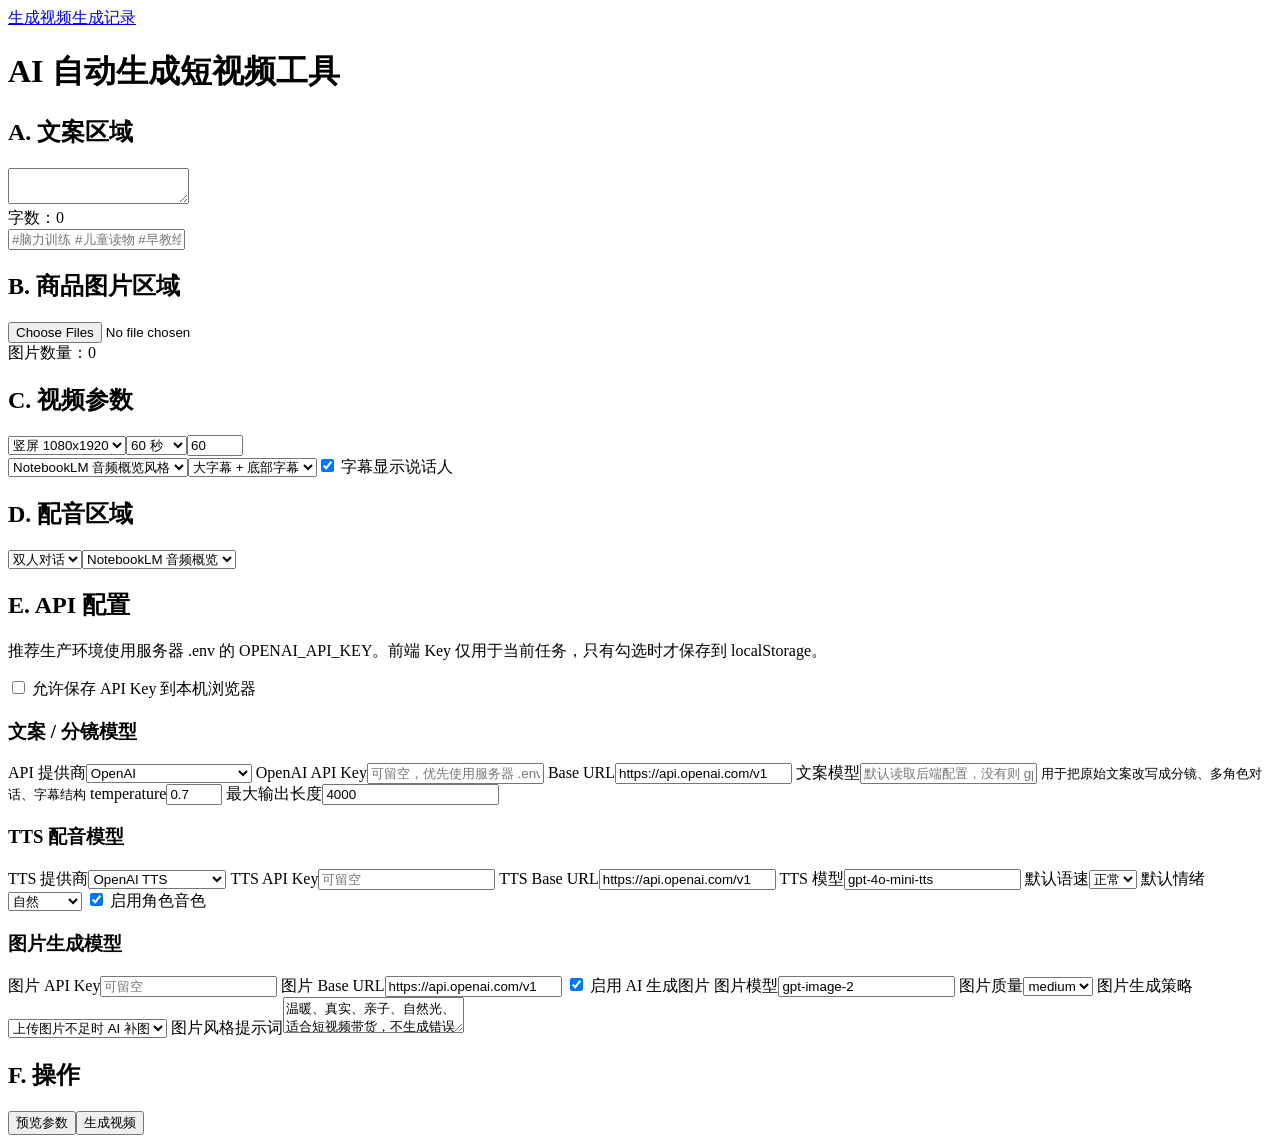
==== auto_video_web/static/index.html @ 7d1c77ca "feat: add mysql persistence and records page" ====
<!doctype html>
<html lang="zh-CN">
<head>
  <meta charset="UTF-8" />
  <meta name="viewport" content="width=device-width, initial-scale=1.0" />
  <title>AI 自动生成短视频工具</title>
  <link rel="stylesheet" href="/static/style.css" />
</head>
<body>
  <div class="container"><nav class="topnav"><a href="/" class="active">生成视频</a><a href="/records">生成记录</a></nav>
    <h1>AI 自动生成短视频工具</h1>
    <section><h2>A. 文案区域</h2><textarea id="scriptText"></textarea><div>字数：<span id="charCount">0</span></div><input id="hashtags" placeholder="#脑力训练 #儿童读物 #早教绘本" /></section>
    <section><h2>B. 商品图片区域</h2><input id="images" type="file" accept="image/*" multiple /><div>图片数量：<span id="imgCount">0</span></div><div id="previews" class="previews"></div></section>
    <section><h2>C. 视频参数</h2><div class="grid3"><select id="orientation"><option value="portrait">竖屏 1080x1920</option><option value="landscape">横屏 1920x1080</option></select><select id="durationMode"><option value="auto">自动</option><option value="15">15 秒</option><option value="30">30 秒</option><option value="45">45 秒</option><option value="60" selected>60 秒</option><option value="custom">自定义</option></select><input id="customDuration" type="number" min="5" max="300" value="60" /></div><select id="videoStyle"><option selected>NotebookLM 音频概览风格</option><option>知识科普</option></select><select id="subtitleMode"><option value="both" selected>大字幕 + 底部字幕</option><option value="bottom">只要底部字幕</option><option value="big">只要大字幕</option><option value="none">不要字幕</option></select><label><input id="showSpeakerName" type="checkbox" checked /> 字幕显示说话人</label></section>
    <section><h2>D. 配音区域</h2><div class="grid2"><select id="narrationMode"><option value="monologue">单人口播</option><option value="dialogue2" selected>双人对话</option><option value="dialogue3">三人对话</option><option value="dialogue4">四人对话</option></select><select id="dialogueStyle"><option selected>NotebookLM 音频概览</option><option>轻松聊天</option></select></div><div id="speakerConfigs" class="speaker-grid"></div></section>

    <section><h2>E. API 配置</h2>
      <p>推荐生产环境使用服务器 .env 的 OPENAI_API_KEY。前端 Key 仅用于当前任务，只有勾选时才保存到 localStorage。</p>
      <label><input id="saveLocal" type="checkbox" /> 允许保存 API Key 到本机浏览器</label>
      <div class="api-cards">
        <div class="card"><h3>文案 / 分镜模型</h3>
          <label>API 提供商<select id="scriptProvider"><option value="openai">OpenAI</option><option value="openai_compatible">自定义 OpenAI 兼容接口</option></select></label>
          <label>OpenAI API Key<input id="scriptApiKey" type="password" placeholder="可留空，优先使用服务器 .env 中的 OPENAI_API_KEY" /></label>
          <label>Base URL<input id="scriptBaseUrl" value="https://api.openai.com/v1" placeholder="OpenAI 或兼容接口地址" /></label>
          <label>文案模型<input id="scriptModel" placeholder="默认读取后端配置，没有则 gpt-5.5" /></label>
          <small>用于把原始文案改写成分镜、多角色对话、字幕结构</small>
          <label>temperature<input id="scriptTemperature" type="number" min="0" max="1.5" step="0.1" value="0.7" /></label>
          <label>最大输出长度<input id="scriptMaxTokens" type="number" value="4000" min="256" /></label>
        </div>
        <div class="card"><h3>TTS 配音模型</h3>
          <label>TTS 提供商<select id="ttsProvider"><option value="openai">OpenAI TTS</option><option value="edge_tts">Edge TTS 免费模式</option></select></label>
          <label>TTS API Key<input id="ttsApiKey" type="password" placeholder="可留空" /></label>
          <label>TTS Base URL<input id="ttsBaseUrl" value="https://api.openai.com/v1" placeholder="OpenAI 或兼容接口地址" /></label>
          <label>TTS 模型<input id="ttsModel" value="gpt-4o-mini-tts" placeholder="例如 gpt-4o-mini-tts" /></label>
          <label>默认语速<select id="ttsDefaultSpeed"><option>慢</option><option selected>正常</option><option>稍快</option></select></label>
          <label>默认情绪<select id="ttsDefaultEmotion"><option>平稳</option><option selected>自然</option><option>温柔</option><option>有感染力</option><option>活泼</option></select></label>
          <label><input id="enableSpeakerVoices" type="checkbox" checked /> 启用角色音色</label>
        </div>
        <div class="card"><h3>图片生成模型</h3>
          <label>图片 API Key<input id="imageApiKey" type="password" placeholder="可留空" /></label>
          <label>图片 Base URL<input id="imageBaseUrl" value="https://api.openai.com/v1" /></label>
          <label><input id="enableAiImage" type="checkbox" checked /> 启用 AI 生成图片</label>
          <label>图片模型<input id="imageModel" value="gpt-image-2" /></label>
          <label>图片质量<select id="imageQuality"><option>low</option><option selected>medium</option><option>high</option></select></label>
          <label>图片生成策略<select id="imageStrategy"><option value="uploaded_only">只使用上传图片</option><option value="ai_fill" selected>上传图片不足时 AI 补图</option><option value="ai_only">全部使用 AI 图片</option></select></label>
          <label>图片风格提示词<textarea id="imageStylePrompt">温暖、真实、亲子、自然光、适合短视频带货，不生成错误商品文字，不生成虚假品牌包装</textarea></label>
        </div>
      </div>
    </section>
    <section><h2>F. 操作</h2><button id="previewBtn">预览参数</button><button id="generateBtn">生成视频</button><pre id="preview"></pre><div id="taskStatus"></div><div id="videoWrap"></div><div id='afterSuccessActions'></div></section>
  </div>
  <script src="/static/app.js"></script>
</body>
</html>
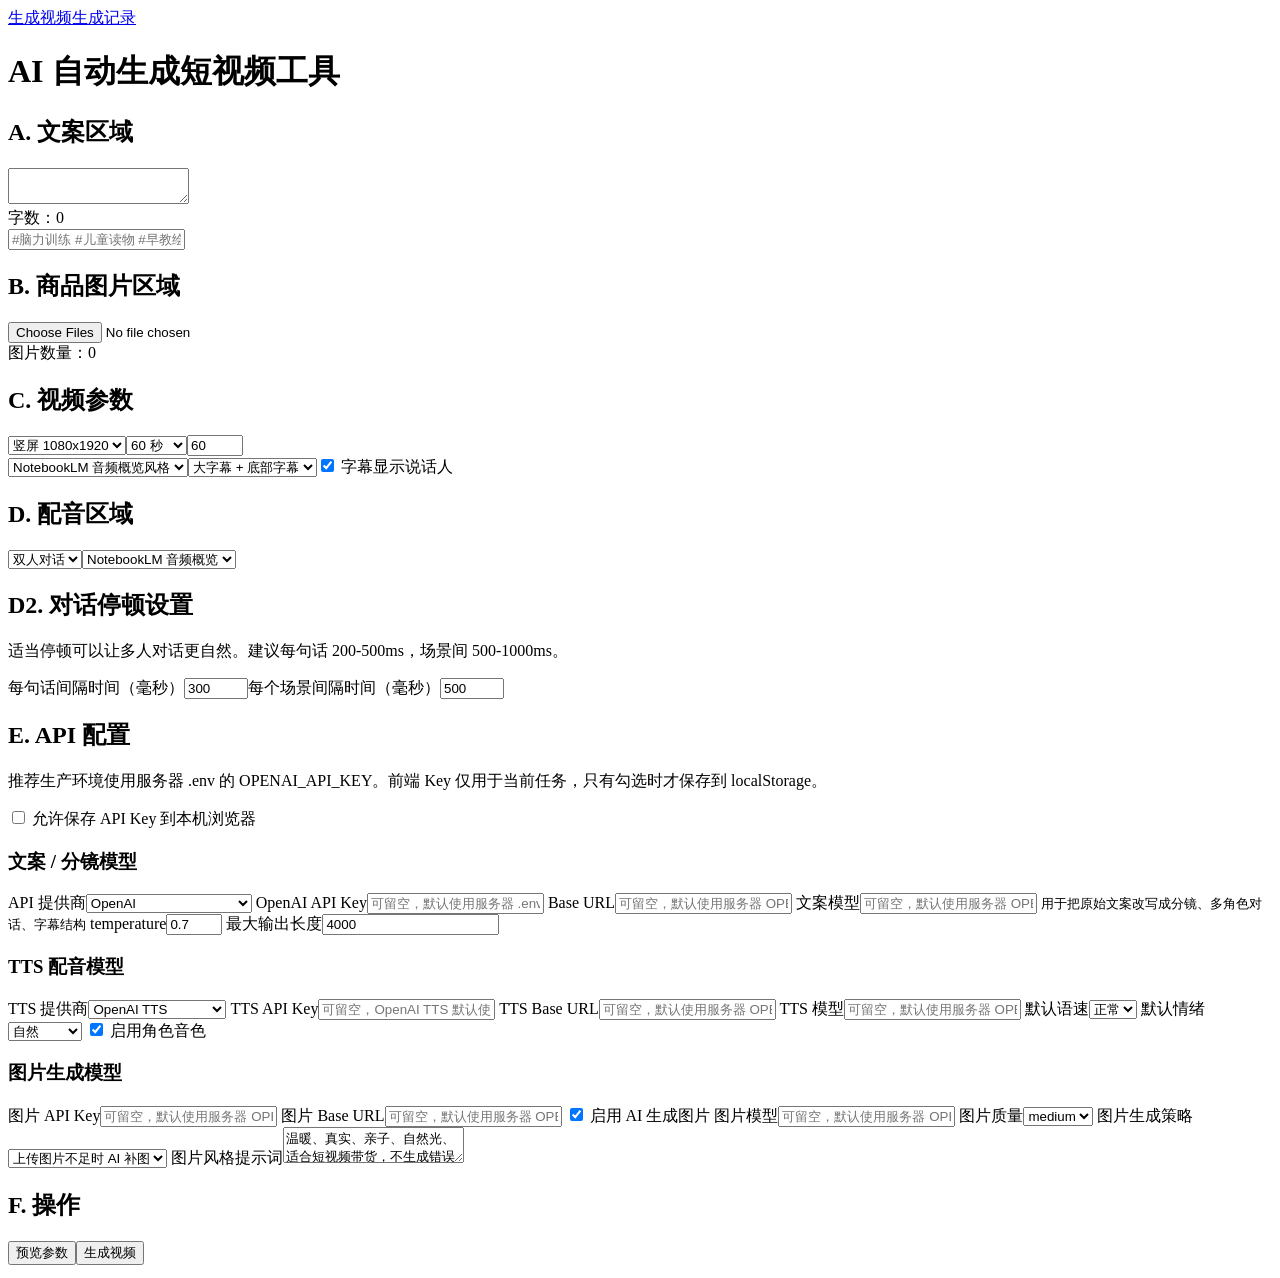
==== commit 8baed0f4: "优化NotebookLM对话衔接、可配置停顿与后端默认配置回退" ====
--- a/auto_video_web/static/index.html
+++ b/auto_video_web/static/index.html
@@ -13,6 +13,7 @@
     <section><h2>B. 商品图片区域</h2><input id="images" type="file" accept="image/*" multiple /><div>图片数量：<span id="imgCount">0</span></div><div id="previews" class="previews"></div></section>
     <section><h2>C. 视频参数</h2><div class="grid3"><select id="orientation"><option value="portrait">竖屏 1080x1920</option><option value="landscape">横屏 1920x1080</option></select><select id="durationMode"><option value="auto">自动</option><option value="15">15 秒</option><option value="30">30 秒</option><option value="45">45 秒</option><option value="60" selected>60 秒</option><option value="custom">自定义</option></select><input id="customDuration" type="number" min="5" max="300" value="60" /></div><select id="videoStyle"><option selected>NotebookLM 音频概览风格</option><option>知识科普</option></select><select id="subtitleMode"><option value="both" selected>大字幕 + 底部字幕</option><option value="bottom">只要底部字幕</option><option value="big">只要大字幕</option><option value="none">不要字幕</option></select><label><input id="showSpeakerName" type="checkbox" checked /> 字幕显示说话人</label></section>
     <section><h2>D. 配音区域</h2><div class="grid2"><select id="narrationMode"><option value="monologue">单人口播</option><option value="dialogue2" selected>双人对话</option><option value="dialogue3">三人对话</option><option value="dialogue4">四人对话</option></select><select id="dialogueStyle"><option selected>NotebookLM 音频概览</option><option>轻松聊天</option></select></div><div id="speakerConfigs" class="speaker-grid"></div></section>
+    <section><h2>D2. 对话停顿设置</h2><p>适当停顿可以让多人对话更自然。建议每句话 200-500ms，场景间 500-1000ms。</p><div class="grid2"><label>每句话间隔时间（毫秒）<input id="dialoguePauseMs" type="number" min="0" max="2000" step="100" value="300" /></label><label>每个场景间隔时间（毫秒）<input id="scenePauseMs" type="number" min="0" max="3000" step="100" value="500" /></label></div></section>
 
     <section><h2>E. API 配置</h2>
       <p>推荐生产环境使用服务器 .env 的 OPENAI_API_KEY。前端 Key 仅用于当前任务，只有勾选时才保存到 localStorage。</p>
@@ -20,27 +21,27 @@
       <div class="api-cards">
         <div class="card"><h3>文案 / 分镜模型</h3>
           <label>API 提供商<select id="scriptProvider"><option value="openai">OpenAI</option><option value="openai_compatible">自定义 OpenAI 兼容接口</option></select></label>
-          <label>OpenAI API Key<input id="scriptApiKey" type="password" placeholder="可留空，优先使用服务器 .env 中的 OPENAI_API_KEY" /></label>
-          <label>Base URL<input id="scriptBaseUrl" value="https://api.openai.com/v1" placeholder="OpenAI 或兼容接口地址" /></label>
-          <label>文案模型<input id="scriptModel" placeholder="默认读取后端配置，没有则 gpt-5.5" /></label>
+          <label>OpenAI API Key<input id="scriptApiKey" type="password" placeholder="可留空，默认使用服务器 .env 中的 OPENAI_API_KEY" /></label>
+          <label>Base URL<input id="scriptBaseUrl" value="" placeholder="可留空，默认使用服务器 OPENAI_BASE_URL" /></label>
+          <label>文案模型<input id="scriptModel" placeholder="可留空，默认使用服务器 OPENAI_SCRIPT_MODEL" /></label>
           <small>用于把原始文案改写成分镜、多角色对话、字幕结构</small>
           <label>temperature<input id="scriptTemperature" type="number" min="0" max="1.5" step="0.1" value="0.7" /></label>
           <label>最大输出长度<input id="scriptMaxTokens" type="number" value="4000" min="256" /></label>
         </div>
         <div class="card"><h3>TTS 配音模型</h3>
           <label>TTS 提供商<select id="ttsProvider"><option value="openai">OpenAI TTS</option><option value="edge_tts">Edge TTS 免费模式</option></select></label>
-          <label>TTS API Key<input id="ttsApiKey" type="password" placeholder="可留空" /></label>
-          <label>TTS Base URL<input id="ttsBaseUrl" value="https://api.openai.com/v1" placeholder="OpenAI 或兼容接口地址" /></label>
-          <label>TTS 模型<input id="ttsModel" value="gpt-4o-mini-tts" placeholder="例如 gpt-4o-mini-tts" /></label>
+          <label>TTS API Key<input id="ttsApiKey" type="password" placeholder="可留空，OpenAI TTS 默认使用服务器 OPENAI_API_KEY；Edge TTS 不需要 Key" /></label>
+          <label>TTS Base URL<input id="ttsBaseUrl" value="" placeholder="可留空，默认使用服务器 OPENAI_BASE_URL" /></label>
+          <label>TTS 模型<input id="ttsModel" value="" placeholder="可留空，默认使用服务器 OPENAI_TTS_MODEL" /></label>
           <label>默认语速<select id="ttsDefaultSpeed"><option>慢</option><option selected>正常</option><option>稍快</option></select></label>
           <label>默认情绪<select id="ttsDefaultEmotion"><option>平稳</option><option selected>自然</option><option>温柔</option><option>有感染力</option><option>活泼</option></select></label>
           <label><input id="enableSpeakerVoices" type="checkbox" checked /> 启用角色音色</label>
         </div>
         <div class="card"><h3>图片生成模型</h3>
-          <label>图片 API Key<input id="imageApiKey" type="password" placeholder="可留空" /></label>
-          <label>图片 Base URL<input id="imageBaseUrl" value="https://api.openai.com/v1" /></label>
+          <label>图片 API Key<input id="imageApiKey" type="password" placeholder="可留空，默认使用服务器 OPENAI_API_KEY" /></label>
+          <label>图片 Base URL<input id="imageBaseUrl" value="" placeholder="可留空，默认使用服务器 OPENAI_BASE_URL" /></label>
           <label><input id="enableAiImage" type="checkbox" checked /> 启用 AI 生成图片</label>
-          <label>图片模型<input id="imageModel" value="gpt-image-2" /></label>
+          <label>图片模型<input id="imageModel" value="" placeholder="可留空，默认使用服务器 OPENAI_IMAGE_MODEL" /></label>
           <label>图片质量<select id="imageQuality"><option>low</option><option selected>medium</option><option>high</option></select></label>
           <label>图片生成策略<select id="imageStrategy"><option value="uploaded_only">只使用上传图片</option><option value="ai_fill" selected>上传图片不足时 AI 补图</option><option value="ai_only">全部使用 AI 图片</option></select></label>
           <label>图片风格提示词<textarea id="imageStylePrompt">温暖、真实、亲子、自然光、适合短视频带货，不生成错误商品文字，不生成虚假品牌包装</textarea></label>
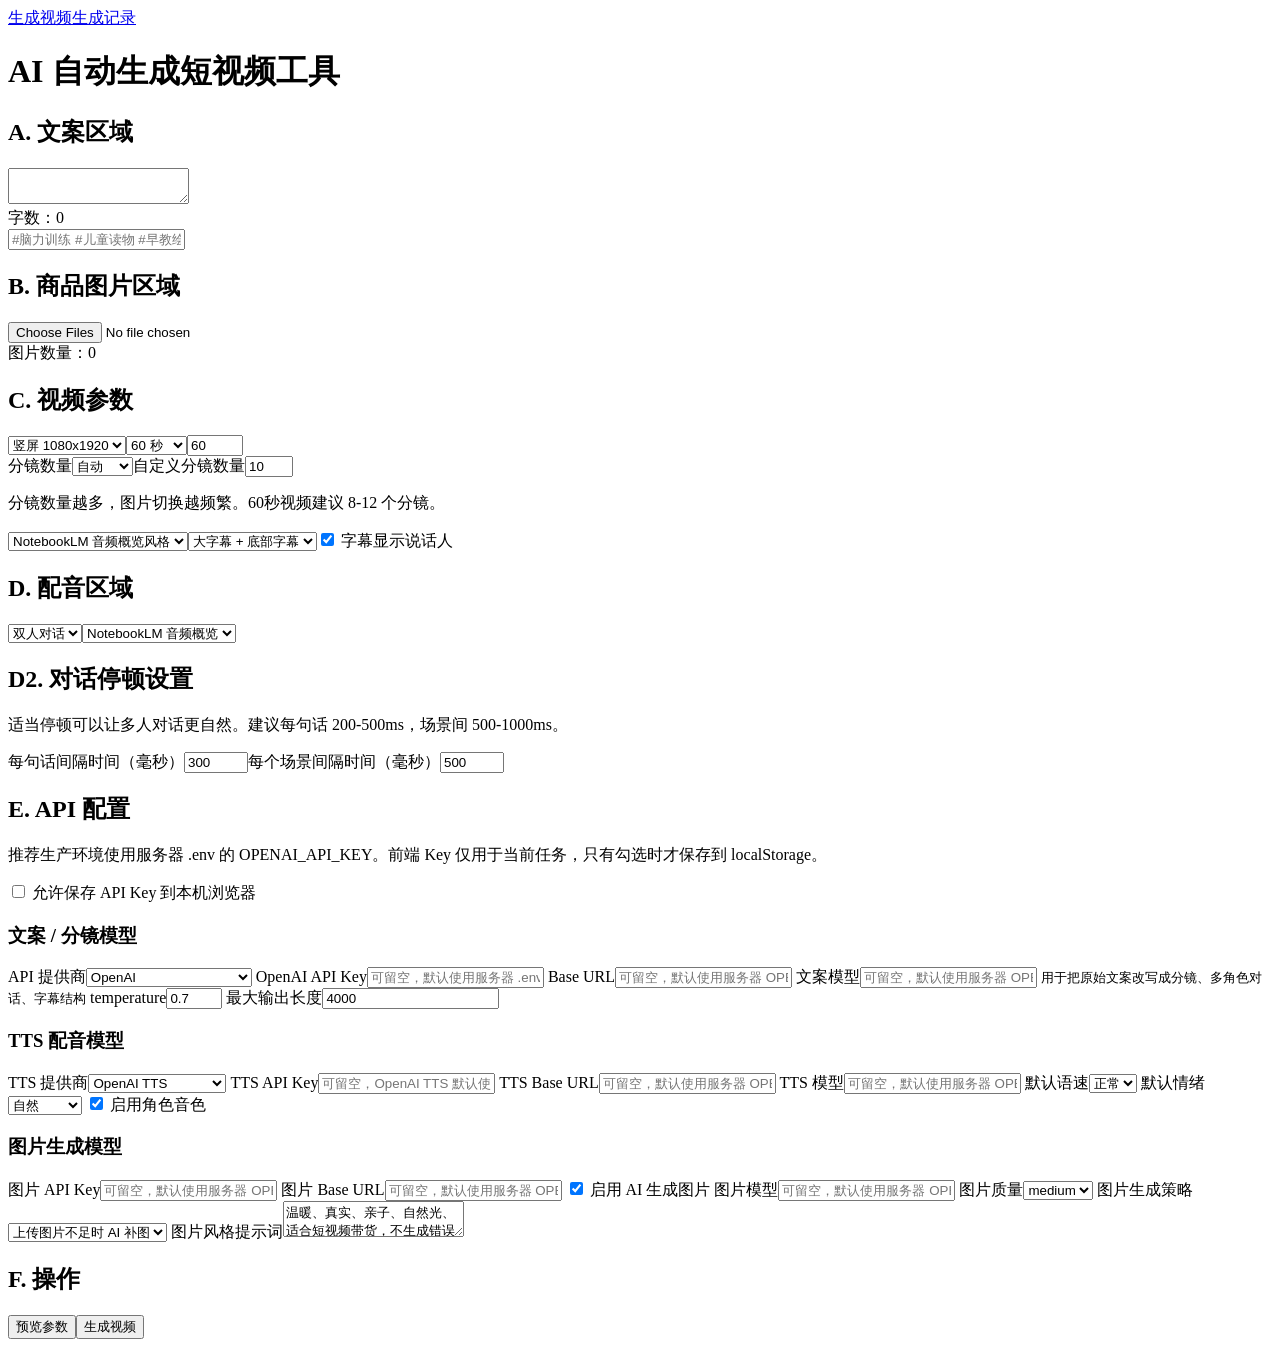
==== commit b117362e: "feat: improve scene density and subtitle font fallback" ====
--- a/auto_video_web/static/index.html
+++ b/auto_video_web/static/index.html
@@ -11,7 +11,7 @@
     <h1>AI 自动生成短视频工具</h1>
     <section><h2>A. 文案区域</h2><textarea id="scriptText"></textarea><div>字数：<span id="charCount">0</span></div><input id="hashtags" placeholder="#脑力训练 #儿童读物 #早教绘本" /></section>
     <section><h2>B. 商品图片区域</h2><input id="images" type="file" accept="image/*" multiple /><div>图片数量：<span id="imgCount">0</span></div><div id="previews" class="previews"></div></section>
-    <section><h2>C. 视频参数</h2><div class="grid3"><select id="orientation"><option value="portrait">竖屏 1080x1920</option><option value="landscape">横屏 1920x1080</option></select><select id="durationMode"><option value="auto">自动</option><option value="15">15 秒</option><option value="30">30 秒</option><option value="45">45 秒</option><option value="60" selected>60 秒</option><option value="custom">自定义</option></select><input id="customDuration" type="number" min="5" max="300" value="60" /></div><select id="videoStyle"><option selected>NotebookLM 音频概览风格</option><option>知识科普</option></select><select id="subtitleMode"><option value="both" selected>大字幕 + 底部字幕</option><option value="bottom">只要底部字幕</option><option value="big">只要大字幕</option><option value="none">不要字幕</option></select><label><input id="showSpeakerName" type="checkbox" checked /> 字幕显示说话人</label></section>
+    <section><h2>C. 视频参数</h2><div class="grid3"><select id="orientation"><option value="portrait">竖屏 1080x1920</option><option value="landscape">横屏 1920x1080</option></select><select id="durationMode"><option value="auto">自动</option><option value="15">15 秒</option><option value="30">30 秒</option><option value="45">45 秒</option><option value="60" selected>60 秒</option><option value="custom">自定义</option></select><input id="customDuration" type="number" min="5" max="300" value="60" /></div><div class="grid2"><label>分镜数量<select id="sceneCountMode"><option value="auto" selected>自动</option><option value="6">6</option><option value="8">8</option><option value="10">10</option><option value="12">12</option><option value="custom">自定义</option></select></label><label>自定义分镜数量<input id="customSceneCount" type="number" min="3" max="30" value="10" /></label></div><p>分镜数量越多，图片切换越频繁。60秒视频建议 8-12 个分镜。</p><select id="videoStyle"><option selected>NotebookLM 音频概览风格</option><option>知识科普</option></select><select id="subtitleMode"><option value="both" selected>大字幕 + 底部字幕</option><option value="bottom">只要底部字幕</option><option value="big">只要大字幕</option><option value="none">不要字幕</option></select><label><input id="showSpeakerName" type="checkbox" checked /> 字幕显示说话人</label></section>
     <section><h2>D. 配音区域</h2><div class="grid2"><select id="narrationMode"><option value="monologue">单人口播</option><option value="dialogue2" selected>双人对话</option><option value="dialogue3">三人对话</option><option value="dialogue4">四人对话</option></select><select id="dialogueStyle"><option selected>NotebookLM 音频概览</option><option>轻松聊天</option></select></div><div id="speakerConfigs" class="speaker-grid"></div></section>
     <section><h2>D2. 对话停顿设置</h2><p>适当停顿可以让多人对话更自然。建议每句话 200-500ms，场景间 500-1000ms。</p><div class="grid2"><label>每句话间隔时间（毫秒）<input id="dialoguePauseMs" type="number" min="0" max="2000" step="100" value="300" /></label><label>每个场景间隔时间（毫秒）<input id="scenePauseMs" type="number" min="0" max="3000" step="100" value="500" /></label></div></section>
 
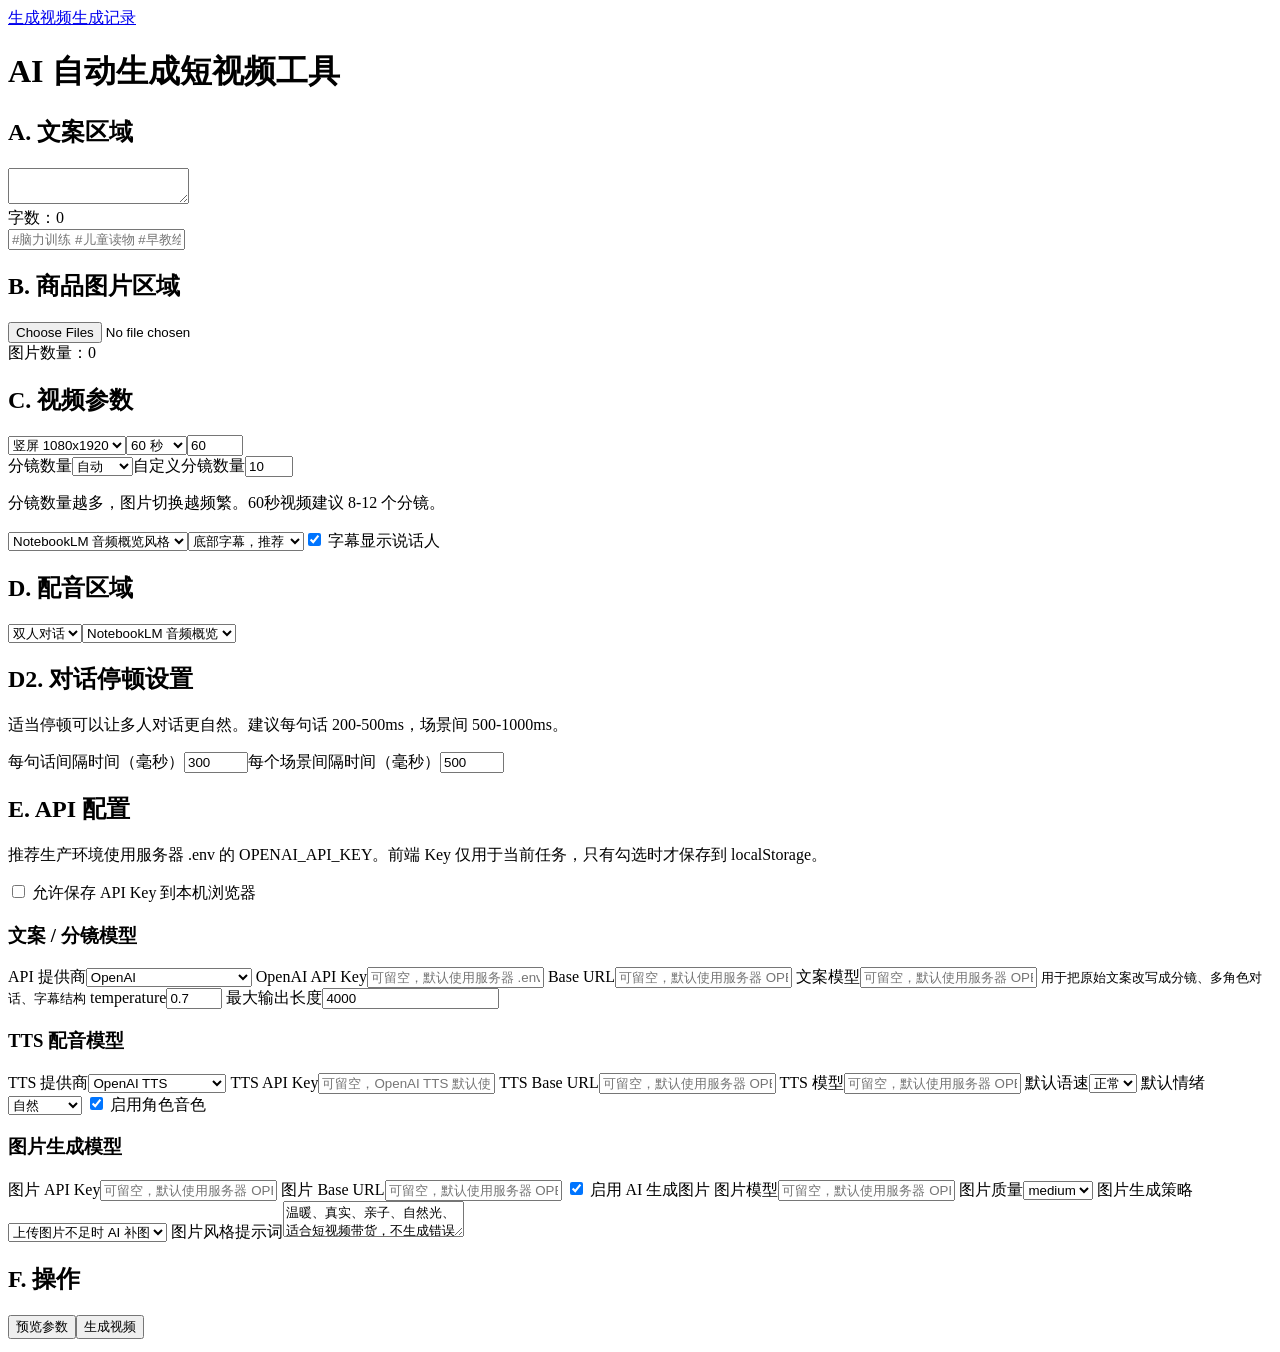
==== commit 4ef6a494: "Fix speaker voice mapping and subtitle mode defaults" ====
--- a/auto_video_web/static/index.html
+++ b/auto_video_web/static/index.html
@@ -11,7 +11,7 @@
     <h1>AI 自动生成短视频工具</h1>
     <section><h2>A. 文案区域</h2><textarea id="scriptText"></textarea><div>字数：<span id="charCount">0</span></div><input id="hashtags" placeholder="#脑力训练 #儿童读物 #早教绘本" /></section>
     <section><h2>B. 商品图片区域</h2><input id="images" type="file" accept="image/*" multiple /><div>图片数量：<span id="imgCount">0</span></div><div id="previews" class="previews"></div></section>
-    <section><h2>C. 视频参数</h2><div class="grid3"><select id="orientation"><option value="portrait">竖屏 1080x1920</option><option value="landscape">横屏 1920x1080</option></select><select id="durationMode"><option value="auto">自动</option><option value="15">15 秒</option><option value="30">30 秒</option><option value="45">45 秒</option><option value="60" selected>60 秒</option><option value="custom">自定义</option></select><input id="customDuration" type="number" min="5" max="300" value="60" /></div><div class="grid2"><label>分镜数量<select id="sceneCountMode"><option value="auto" selected>自动</option><option value="6">6</option><option value="8">8</option><option value="10">10</option><option value="12">12</option><option value="custom">自定义</option></select></label><label>自定义分镜数量<input id="customSceneCount" type="number" min="3" max="30" value="10" /></label></div><p>分镜数量越多，图片切换越频繁。60秒视频建议 8-12 个分镜。</p><select id="videoStyle"><option selected>NotebookLM 音频概览风格</option><option>知识科普</option></select><select id="subtitleMode"><option value="both" selected>大字幕 + 底部字幕</option><option value="bottom">只要底部字幕</option><option value="big">只要大字幕</option><option value="none">不要字幕</option></select><label><input id="showSpeakerName" type="checkbox" checked /> 字幕显示说话人</label></section>
+    <section><h2>C. 视频参数</h2><div class="grid3"><select id="orientation"><option value="portrait">竖屏 1080x1920</option><option value="landscape">横屏 1920x1080</option></select><select id="durationMode"><option value="auto">自动</option><option value="15">15 秒</option><option value="30">30 秒</option><option value="45">45 秒</option><option value="60" selected>60 秒</option><option value="custom">自定义</option></select><input id="customDuration" type="number" min="5" max="300" value="60" /></div><div class="grid2"><label>分镜数量<select id="sceneCountMode"><option value="auto" selected>自动</option><option value="6">6</option><option value="8">8</option><option value="10">10</option><option value="12">12</option><option value="custom">自定义</option></select></label><label>自定义分镜数量<input id="customSceneCount" type="number" min="3" max="30" value="10" /></label></div><p>分镜数量越多，图片切换越频繁。60秒视频建议 8-12 个分镜。</p><select id="videoStyle"><option selected>NotebookLM 音频概览风格</option><option>知识科普</option></select><select id="subtitleMode"><option value="bottom" selected>底部字幕，推荐</option><option value="none">无字幕</option><option value="big">画面大字</option><option value="both">大字 + 底部字幕</option></select><label><input id="showSpeakerName" type="checkbox" checked /> 字幕显示说话人</label></section>
     <section><h2>D. 配音区域</h2><div class="grid2"><select id="narrationMode"><option value="monologue">单人口播</option><option value="dialogue2" selected>双人对话</option><option value="dialogue3">三人对话</option><option value="dialogue4">四人对话</option></select><select id="dialogueStyle"><option selected>NotebookLM 音频概览</option><option>轻松聊天</option></select></div><div id="speakerConfigs" class="speaker-grid"></div></section>
     <section><h2>D2. 对话停顿设置</h2><p>适当停顿可以让多人对话更自然。建议每句话 200-500ms，场景间 500-1000ms。</p><div class="grid2"><label>每句话间隔时间（毫秒）<input id="dialoguePauseMs" type="number" min="0" max="2000" step="100" value="300" /></label><label>每个场景间隔时间（毫秒）<input id="scenePauseMs" type="number" min="0" max="3000" step="100" value="500" /></label></div></section>
 
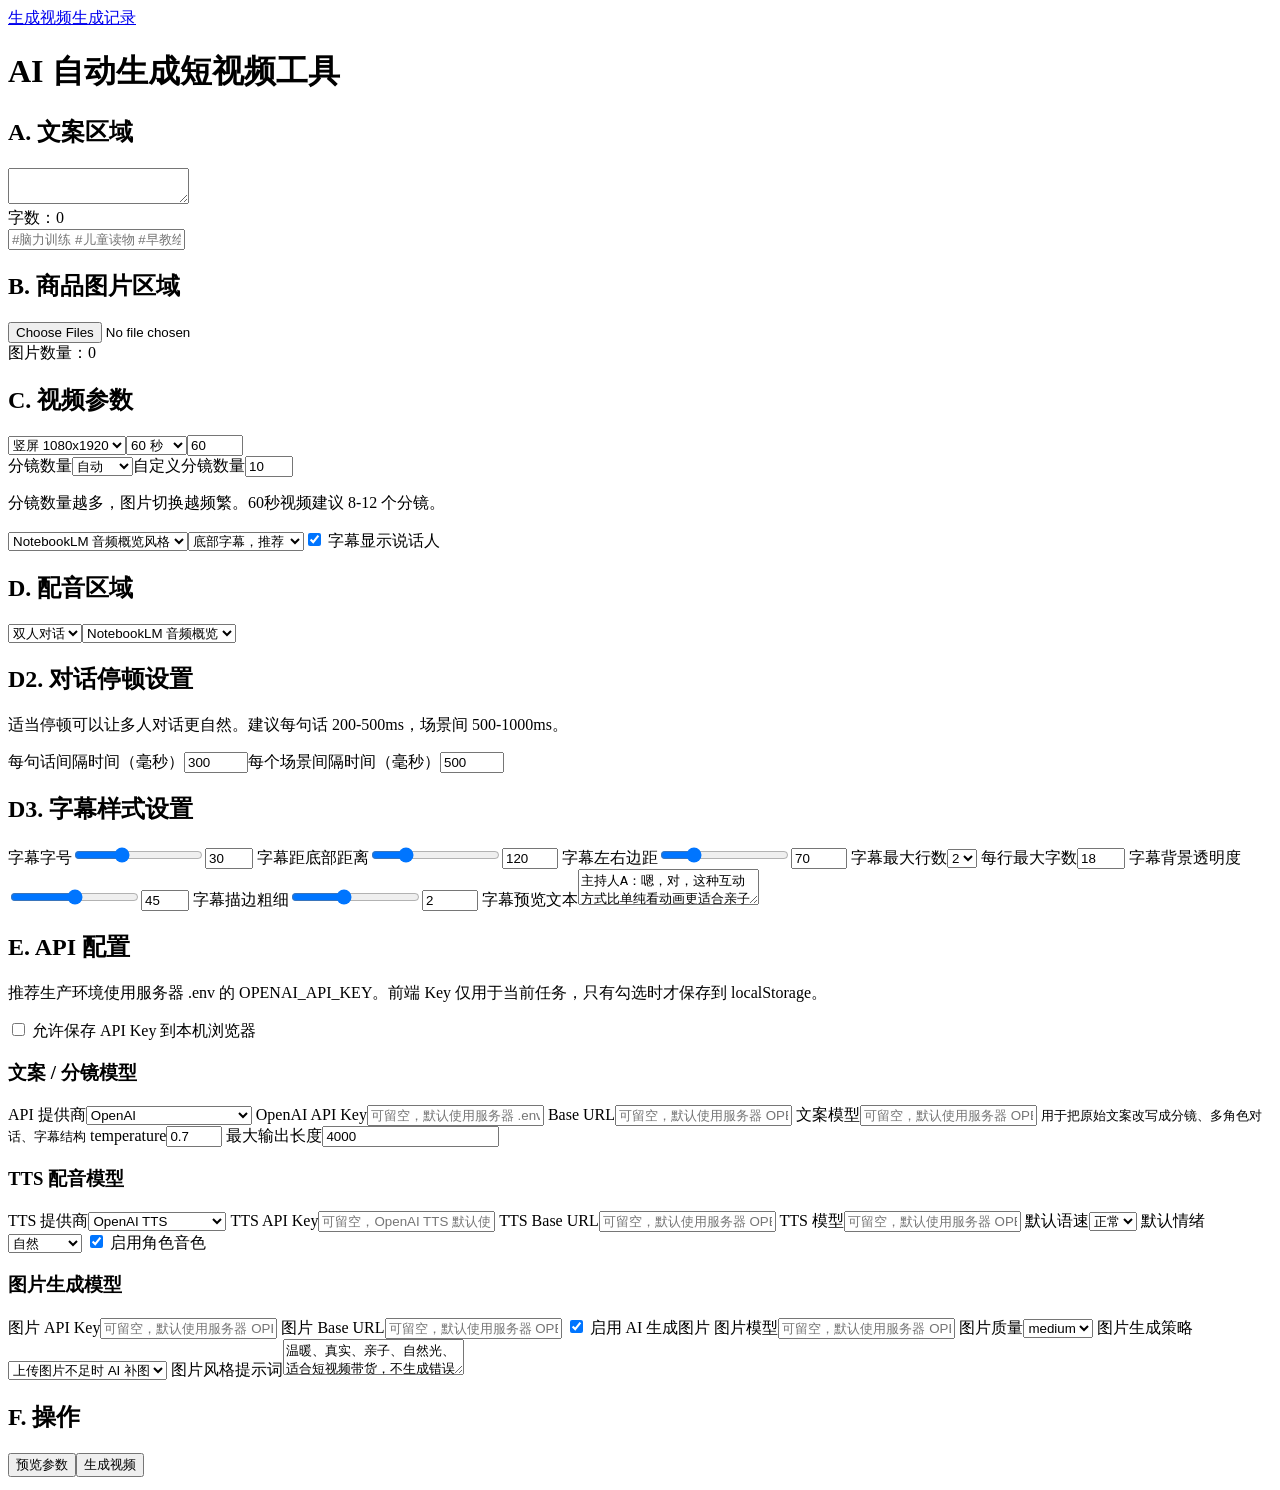
==== commit d8794595: "优化对话流与字幕样式可视化及持久化设置" ====
--- a/auto_video_web/static/index.html
+++ b/auto_video_web/static/index.html
@@ -14,6 +14,18 @@
     <section><h2>C. 视频参数</h2><div class="grid3"><select id="orientation"><option value="portrait">竖屏 1080x1920</option><option value="landscape">横屏 1920x1080</option></select><select id="durationMode"><option value="auto">自动</option><option value="15">15 秒</option><option value="30">30 秒</option><option value="45">45 秒</option><option value="60" selected>60 秒</option><option value="custom">自定义</option></select><input id="customDuration" type="number" min="5" max="300" value="60" /></div><div class="grid2"><label>分镜数量<select id="sceneCountMode"><option value="auto" selected>自动</option><option value="6">6</option><option value="8">8</option><option value="10">10</option><option value="12">12</option><option value="custom">自定义</option></select></label><label>自定义分镜数量<input id="customSceneCount" type="number" min="3" max="30" value="10" /></label></div><p>分镜数量越多，图片切换越频繁。60秒视频建议 8-12 个分镜。</p><select id="videoStyle"><option selected>NotebookLM 音频概览风格</option><option>知识科普</option></select><select id="subtitleMode"><option value="bottom" selected>底部字幕，推荐</option><option value="none">无字幕</option><option value="big">画面大字</option><option value="both">大字 + 底部字幕</option></select><label><input id="showSpeakerName" type="checkbox" checked /> 字幕显示说话人</label></section>
     <section><h2>D. 配音区域</h2><div class="grid2"><select id="narrationMode"><option value="monologue">单人口播</option><option value="dialogue2" selected>双人对话</option><option value="dialogue3">三人对话</option><option value="dialogue4">四人对话</option></select><select id="dialogueStyle"><option selected>NotebookLM 音频概览</option><option>轻松聊天</option></select></div><div id="speakerConfigs" class="speaker-grid"></div></section>
     <section><h2>D2. 对话停顿设置</h2><p>适当停顿可以让多人对话更自然。建议每句话 200-500ms，场景间 500-1000ms。</p><div class="grid2"><label>每句话间隔时间（毫秒）<input id="dialoguePauseMs" type="number" min="0" max="2000" step="100" value="300" /></label><label>每个场景间隔时间（毫秒）<input id="scenePauseMs" type="number" min="0" max="3000" step="100" value="500" /></label></div></section>
+
+    
+    <section><h2>D3. 字幕样式设置</h2><div class="grid2">
+      <label>字幕字号<input id="subtitleFontSize" type="range" min="18" max="52" step="1" value="30" /><input id="subtitleFontSizeNum" type="number" min="18" max="52" step="1" value="30" /></label>
+      <label>字幕距底部距离<input id="subtitleMarginBottom" type="range" min="30" max="400" step="5" value="120" /><input id="subtitleMarginBottomNum" type="number" min="30" max="400" step="5" value="120" /></label>
+      <label>字幕左右边距<input id="subtitleMarginX" type="range" min="20" max="240" step="5" value="70" /><input id="subtitleMarginXNum" type="number" min="20" max="240" step="5" value="70" /></label>
+      <label>字幕最大行数<select id="subtitleMaxLines"><option>1</option><option selected>2</option><option>3</option></select></label>
+      <label>每行最大字数<input id="subtitleMaxCharsPerLine" type="number" min="8" max="40" value="18" /></label>
+      <label>字幕背景透明度<input id="subtitleBgOpacity" type="range" min="0" max="90" step="5" value="45" /><input id="subtitleBgOpacityNum" type="number" min="0" max="90" step="5" value="45" /></label>
+      <label>字幕描边粗细<input id="subtitleOutline" type="range" min="0" max="5" step="0.5" value="2" /><input id="subtitleOutlineNum" type="number" min="0" max="5" step="0.5" value="2" /></label>
+      <label>字幕预览文本<textarea id="subtitlePreviewText">主持人A：嗯，对，这种互动方式比单纯看动画更适合亲子陪伴。</textarea></label>
+    </div><div id="subtitlePreviewBox" class="subtitle-preview"><div id="subtitlePreviewTextRender"></div></div></section>
 
     <section><h2>E. API 配置</h2>
       <p>推荐生产环境使用服务器 .env 的 OPENAI_API_KEY。前端 Key 仅用于当前任务，只有勾选时才保存到 localStorage。</p>
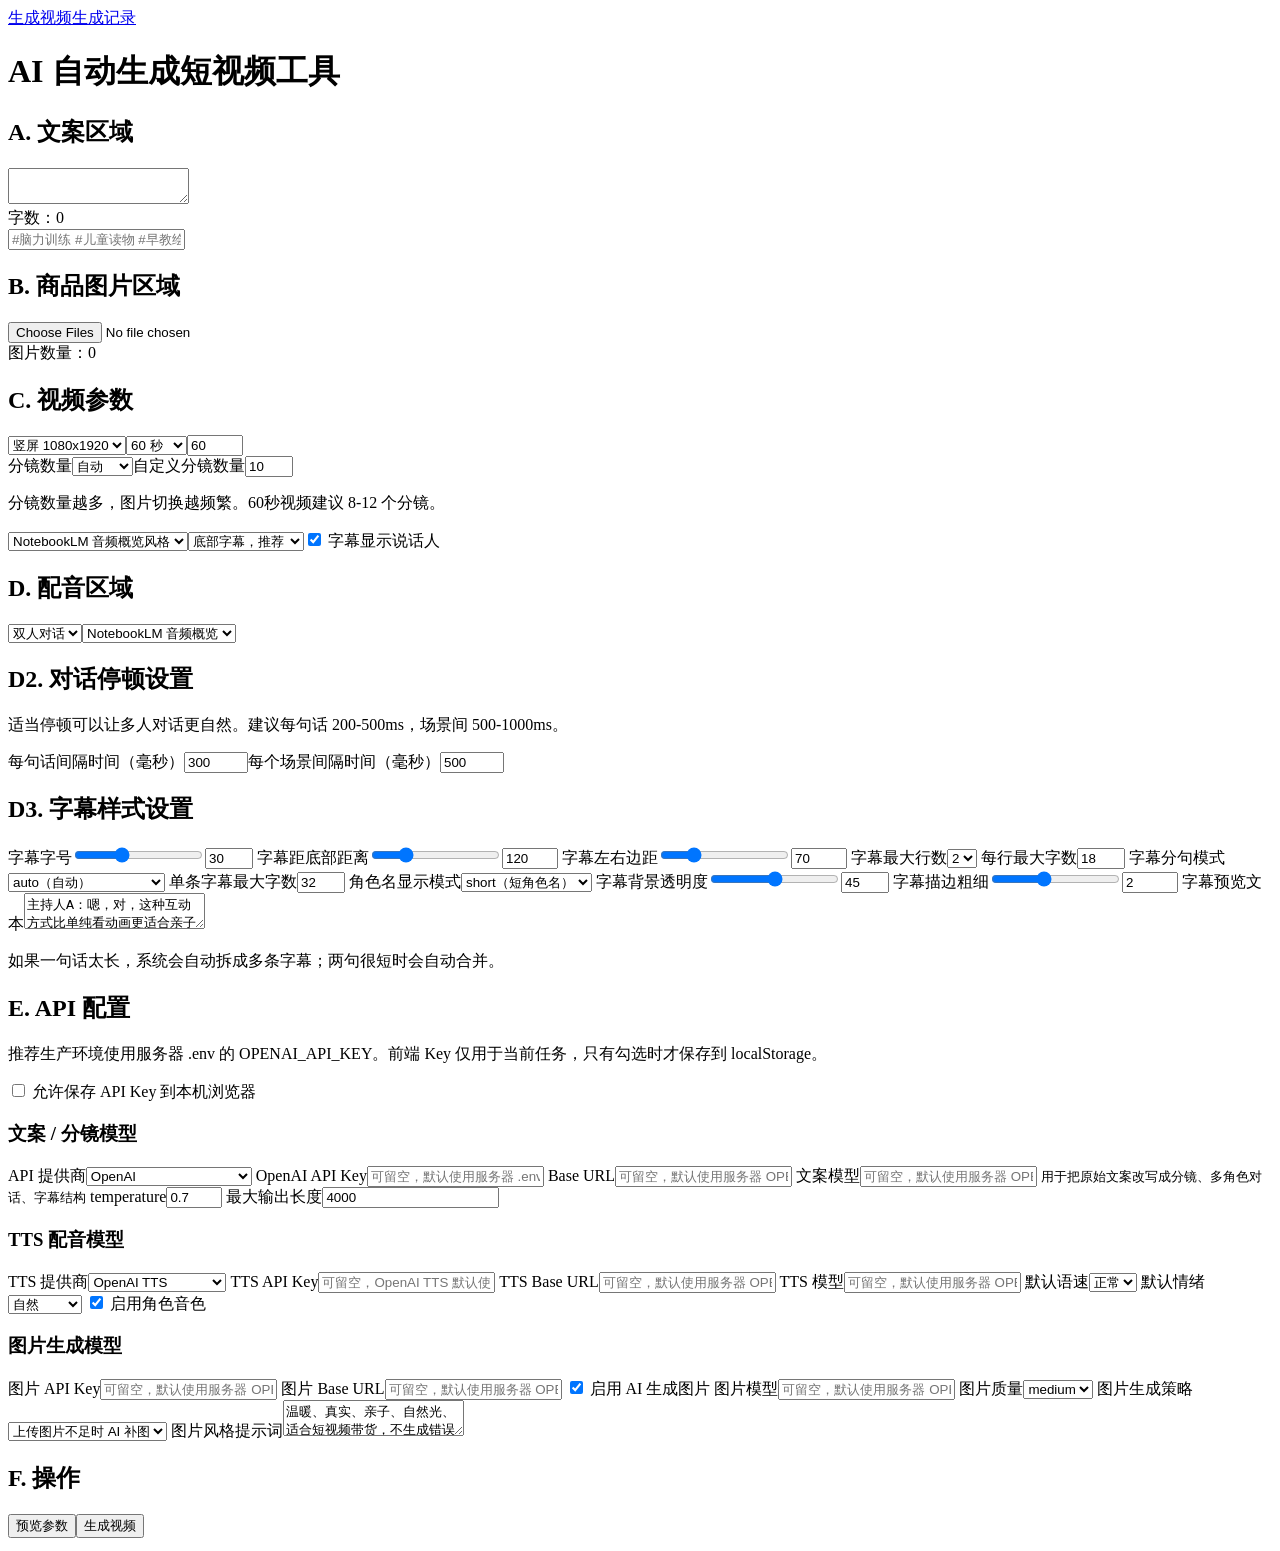
==== commit 241523d5: "Fix subtitle chunking and speaker-name modes for TTS sync" ====
--- a/auto_video_web/static/index.html
+++ b/auto_video_web/static/index.html
@@ -22,10 +22,13 @@
       <label>字幕左右边距<input id="subtitleMarginX" type="range" min="20" max="240" step="5" value="70" /><input id="subtitleMarginXNum" type="number" min="20" max="240" step="5" value="70" /></label>
       <label>字幕最大行数<select id="subtitleMaxLines"><option>1</option><option selected>2</option><option>3</option></select></label>
       <label>每行最大字数<input id="subtitleMaxCharsPerLine" type="number" min="8" max="40" value="18" /></label>
+      <label>字幕分句模式<select id="subtitleSegmentationMode"><option value="auto" selected>auto（自动）</option><option value="strict">strict（尽量按标点拆）</option><option value="relaxed">relaxed（短句可合并）</option></select></label>
+      <label>单条字幕最大字数<input id="subtitleMaxCharsPerCue" type="number" min="12" max="80" value="32" /></label>
+      <label>角色名显示模式<select id="subtitleSpeakerNameMode"><option value="short" selected>short（短角色名）</option><option value="full">full（完整角色名）</option><option value="none">none（不显示）</option></select></label>
       <label>字幕背景透明度<input id="subtitleBgOpacity" type="range" min="0" max="90" step="5" value="45" /><input id="subtitleBgOpacityNum" type="number" min="0" max="90" step="5" value="45" /></label>
       <label>字幕描边粗细<input id="subtitleOutline" type="range" min="0" max="5" step="0.5" value="2" /><input id="subtitleOutlineNum" type="number" min="0" max="5" step="0.5" value="2" /></label>
       <label>字幕预览文本<textarea id="subtitlePreviewText">主持人A：嗯，对，这种互动方式比单纯看动画更适合亲子陪伴。</textarea></label>
-    </div><div id="subtitlePreviewBox" class="subtitle-preview"><div id="subtitlePreviewTextRender"></div></div></section>
+    </div><p>如果一句话太长，系统会自动拆成多条字幕；两句很短时会自动合并。</p><div id="subtitlePreviewBox" class="subtitle-preview"><div id="subtitlePreviewTextRender"></div></div></section>
 
     <section><h2>E. API 配置</h2>
       <p>推荐生产环境使用服务器 .env 的 OPENAI_API_KEY。前端 Key 仅用于当前任务，只有勾选时才保存到 localStorage。</p>
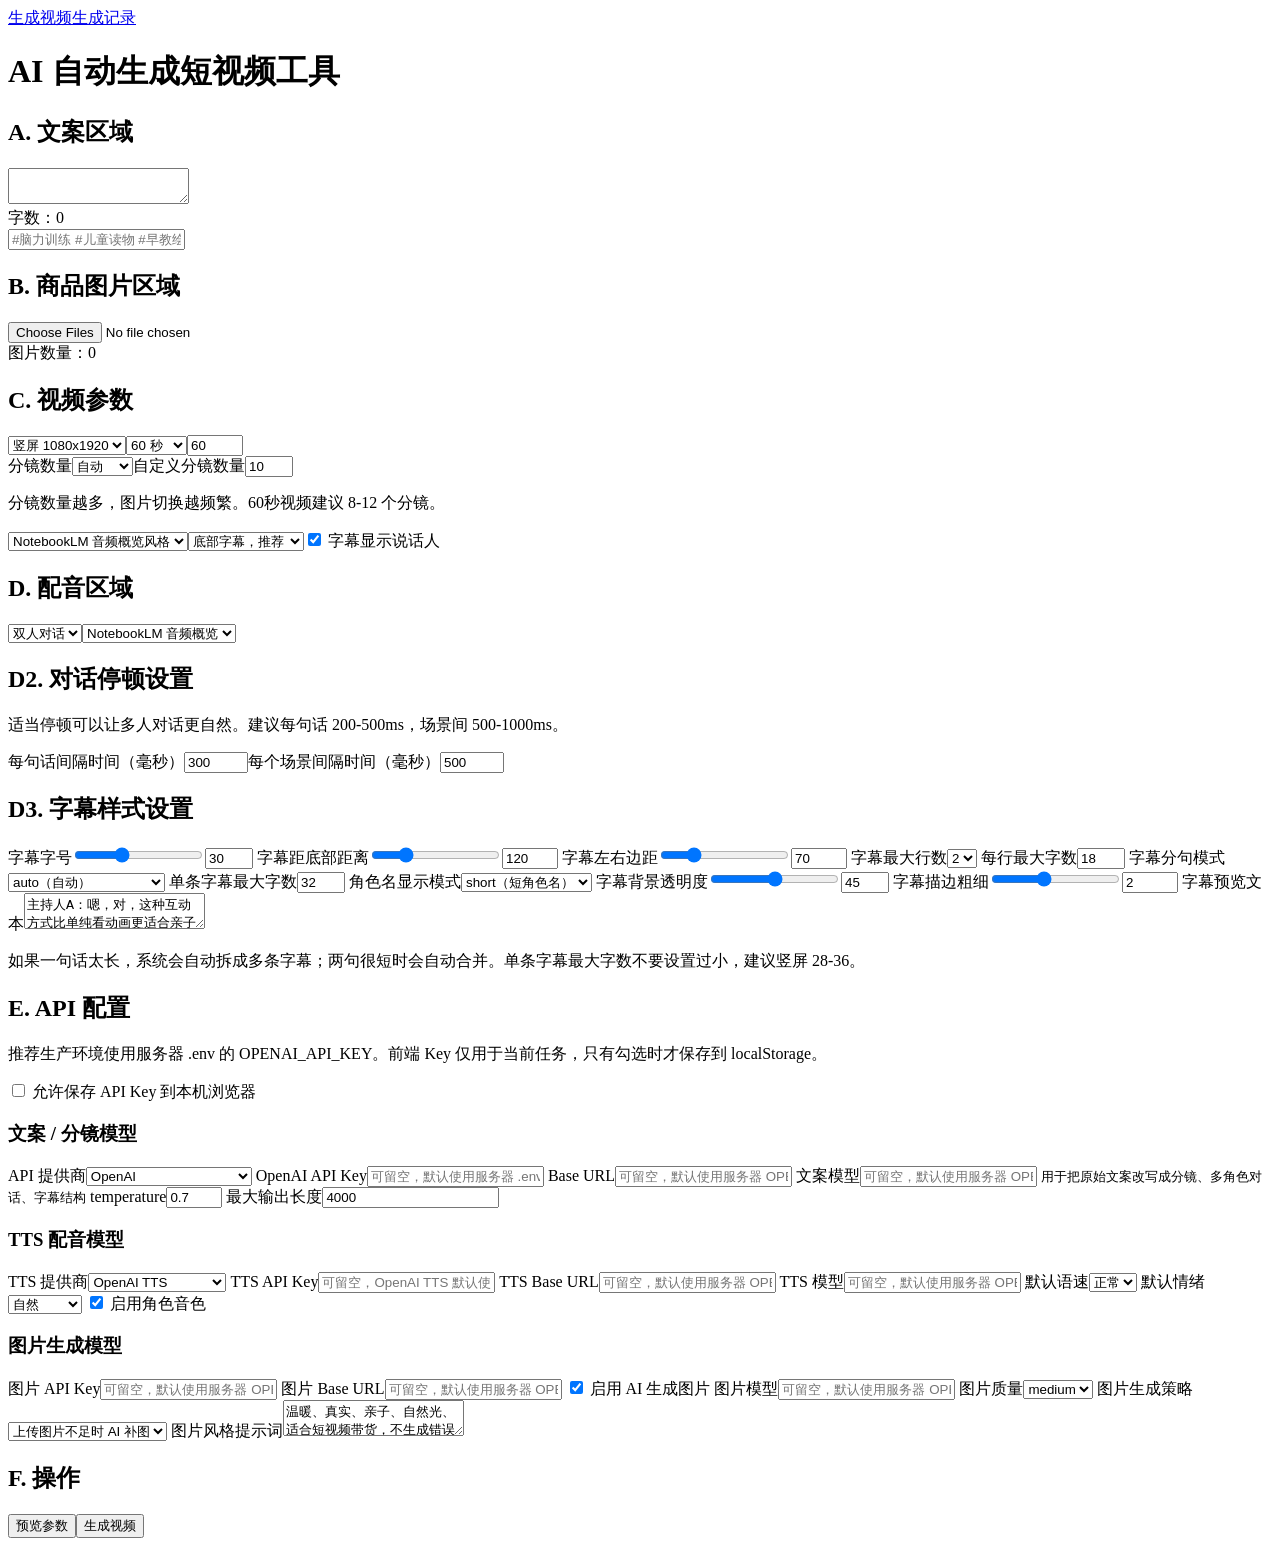
==== commit cd21e64c: "Handle punctuation-only TTS chunks and harden Edge TTS" ====
--- a/auto_video_web/static/index.html
+++ b/auto_video_web/static/index.html
@@ -28,7 +28,7 @@
       <label>字幕背景透明度<input id="subtitleBgOpacity" type="range" min="0" max="90" step="5" value="45" /><input id="subtitleBgOpacityNum" type="number" min="0" max="90" step="5" value="45" /></label>
       <label>字幕描边粗细<input id="subtitleOutline" type="range" min="0" max="5" step="0.5" value="2" /><input id="subtitleOutlineNum" type="number" min="0" max="5" step="0.5" value="2" /></label>
       <label>字幕预览文本<textarea id="subtitlePreviewText">主持人A：嗯，对，这种互动方式比单纯看动画更适合亲子陪伴。</textarea></label>
-    </div><p>如果一句话太长，系统会自动拆成多条字幕；两句很短时会自动合并。</p><div id="subtitlePreviewBox" class="subtitle-preview"><div id="subtitlePreviewTextRender"></div></div></section>
+    </div><p>如果一句话太长，系统会自动拆成多条字幕；两句很短时会自动合并。单条字幕最大字数不要设置过小，建议竖屏 28-36。</p><div id="subtitlePreviewBox" class="subtitle-preview"><div id="subtitlePreviewTextRender"></div></div></section>
 
     <section><h2>E. API 配置</h2>
       <p>推荐生产环境使用服务器 .env 的 OPENAI_API_KEY。前端 Key 仅用于当前任务，只有勾选时才保存到 localStorage。</p>
